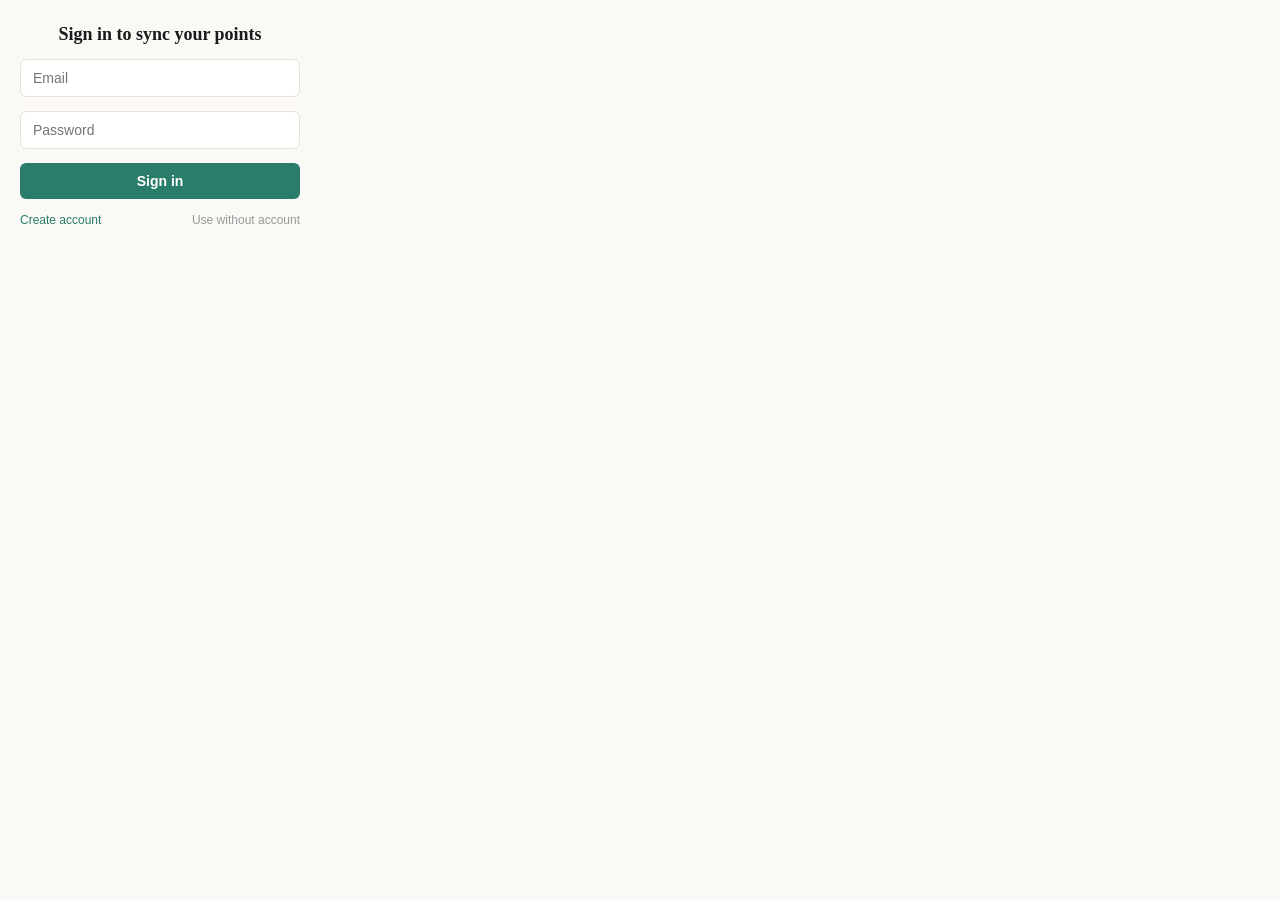
==== popup.html @ 85fdf025 "Update popup.html" ====
<!DOCTYPE html>
<html lang="en">
<head>
  <meta charset="UTF-8">
  <meta name="viewport" content="width=320">
  <title>Dopamine Delay</title>
  <style>
    * { margin: 0; padding: 0; box-sizing: border-box; }
    body {
      width: 320px;
      min-height: 200px;
      font-family: -apple-system, BlinkMacSystemFont, 'Segoe UI', sans-serif;
      background: #faf9f6;
      color: #1a1a1a;
    }
    #auth-screen {
      padding: 24px 20px;
      display: flex;
      flex-direction: column;
      gap: 14px;
    }
    #auth-screen h2 {
      font-family: Georgia, 'Times New Roman', serif;
      font-size: 18px;
      font-weight: 600;
      color: #1a1a1a;
      text-align: center;
    }
    #auth-screen input {
      width: 100%;
      padding: 10px 12px;
      border: 1px solid #E8E2D9;
      border-radius: 6px;
      font-size: 14px;
      outline: none;
    }
    #auth-screen input:focus { border-color: #2A7D6B; }
    .btn-signin {
      width: 100%;
      padding: 10px;
      background: #2A7D6B;
      color: white;
      border: none;
      border-radius: 6px;
      font-size: 14px;
      font-weight: 600;
      cursor: pointer;
    }
    .btn-signin:hover { background: #236858; }
    .auth-links {
      display: flex;
      justify-content: space-between;
      font-size: 12px;
    }
    .auth-links a { color: #2A7D6B; cursor: pointer; text-decoration: none; }
    .muted { color: #999 !important; }
    #auth-error {
      color: #c0392b;
      font-size: 12px;
      text-align: center;
      display: none;
    }
    #signed-in-bar {
      display: none;
      justify-content: space-between;
      align-items: center;
      padding: 8px 12px;
      background: #2A7D6B;
      color: white;
      font-size: 12px;
    }
    #signed-in-bar a { color: #C9921A; cursor: pointer; text-decoration: none; font-size: 11px; }
    .points-hero {
      background: #2A7D6B;
      color: white;
      padding: 16px;
      text-align: center;
    }
    .points-number {
      font-size: 36px;
      font-weight: bold;
      font-family: Georgia, serif;
      color: #C9921A;
    }
    .points-label { font-size: 11px; opacity: 0.9; margin-top: 2px; }
    .stats-row {
      display: flex;
      justify-content: center;
      gap: 16px;
      margin-top: 8px;
      font-size: 12px;
      opacity: 0.95;
    }
    .tab-bar {
      display: flex;
      border-bottom: 1px solid #E8E2D9;
      background: white;
    }
    .tab-btn {
      flex: 1;
      padding: 8px;
      border: none;
      background: white;
      cursor: pointer;
      font-size: 12px;
      color: #666;
    }
    .tab-btn.active {
      background: #F5F0E8;
      color: #2A7D6B;
      font-weight: 600;
      border-bottom: 2px solid #2A7D6B;
    }
    .tab-panel { padding: 12px; display: none; }
    .tab-panel.active { display: block; }
    .dashboard-link {
      display: block;
      text-align: center;
      margin-top: 10px;
      padding: 8px;
      background: #2A7D6B;
      color: white;
      border-radius: 6px;
      text-decoration: none;
      font-size: 12px;
    }
    .empty-state {
      font-size: 12px;
      color: #999;
      text-align: center;
      padding: 12px 8px;
    }
    select {
      width: 100%;
      padding: 6px;
      border: 1px solid #E8E2D9;
      border-radius: 4px;
      margin-bottom: 10px;
      font-size: 12px;
    }
    .settings-label { font-size: 12px; color: #666; margin-bottom: 4px; }
  </style>
</head>
<body>

  <!-- Auth screen -->
  <div id="auth-screen">
    <h2>Sign in to sync your points</h2>
    <input type="email" id="auth-email" placeholder="Email" autocomplete="email" />
    <input type="password" id="auth-password" placeholder="Password" autocomplete="current-password" />
    <p id="auth-error"></p>
    <button class="btn-signin" id="btn-signin">Sign in</button>
    <div class="auth-links">
      <a id="link-signup">Create account</a>
      <a id="link-skip" class="muted">Use without account</a>
    </div>
  </div>

  <!-- Main screen -->
  <div id="main-screen" style="display:none;">

    <!-- Signed in bar -->
    <div id="signed-in-bar">
      <span id="user-email"></span>
      <a id="link-signout">Sign out</a>
    </div>

    <!-- Points hero -->
    <div class="points-hero">
      <div class="points-number" id="points-display">0</div>
      <div class="points-label">Delay Points</div>
      <div class="stats-row">
        <span>🔥 <span id="streak-display">0</span> day streak</span>
        <span>⏸ <span id="pauses-display">0</span> pauses</span>
      </div>
    </div>

    <!-- Tab bar -->
    <div class="tab-bar">
      <button class="tab-btn active" id="tab-today" onclick="showTab('today')">Today</button>
      <button class="tab-btn" id="tab-saved" onclick="showTab('saved')">Saved</button>
      <button class="tab-btn" id="tab-settings" onclick="showTab('settings')">Settings</button>
    </div>

    <!-- Today panel -->
    <div class="tab-panel active" id="panel-today">
      <div class="empty-state">Your pauses will appear here as you shop. 🛒</div>
      <a class="dashboard-link" href="https://dopaminedelay.com/dashboard" target="_blank">
        View full dashboard →
      </a>
    </div>

    <!-- Saved panel -->
    <div class="tab-panel" id="panel-saved">
      <div id="saved-list" class="empty-state">
        Items you save for later appear here.
      </div>
    </div>

    <!-- Settings panel -->
    <div class="tab-panel" id="panel-settings">
      <div class="settings-label">Pause duration</div>
      <select id="pause-duration">
        <option value="10">10 seconds</option>
        <option value="30">30 seconds</option>
        <option value="60">60 seconds</option>
      </select>
      <a class="dashboard-link" href="https://dopaminedelay.com/dashboard" target="_blank"
         style="background:#F5F0E8;color:#2A7D6B;border:1px solid #2A7D6B;">
        Account settings →
      </a>
    </div>

  </div>

  <script src="supabase.js"></script>
  <script src="supabase-config.js"></script>
  <script src="supabase-client.js"></script>
  <script src="popup.js"></script>
</body>
</html>
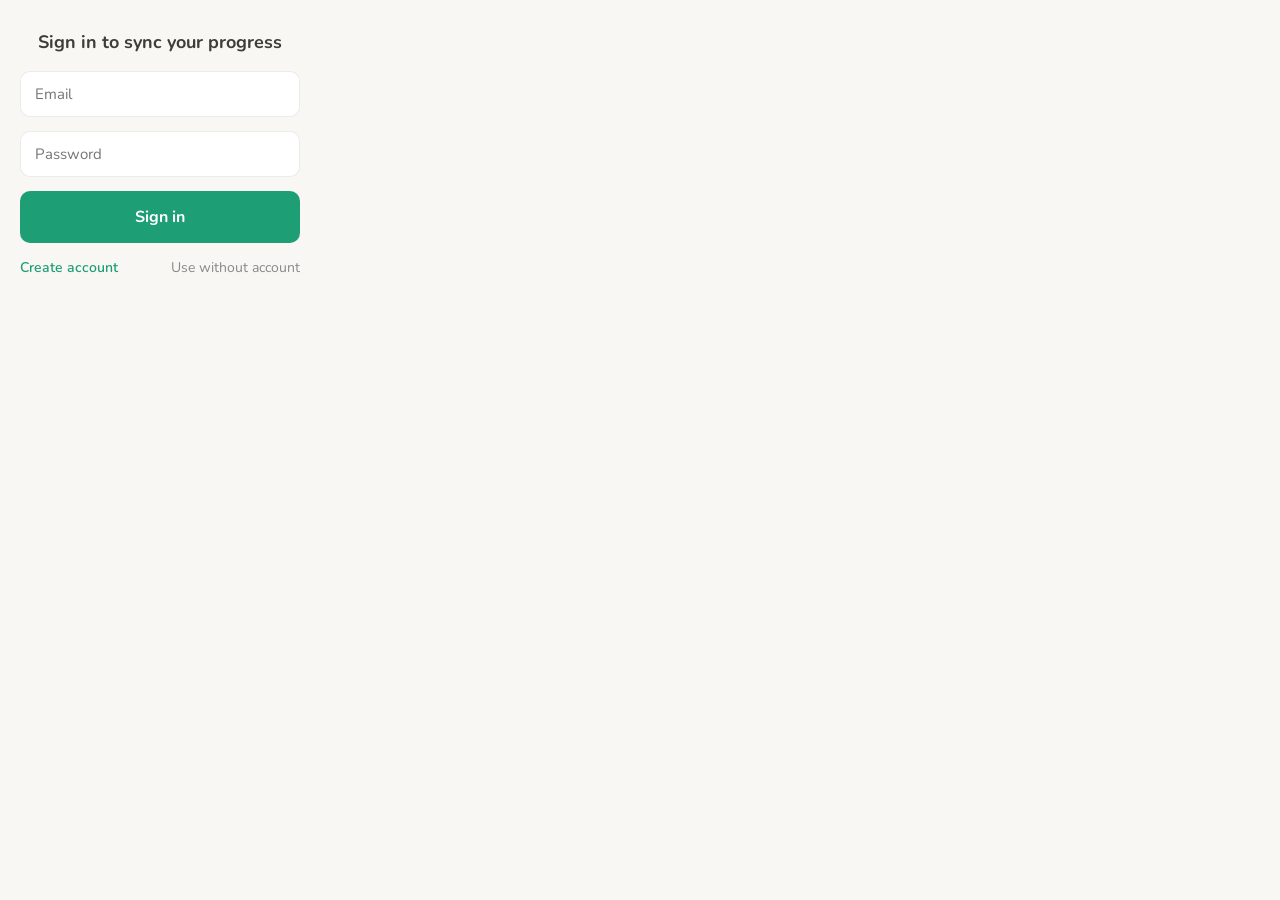
==== commit e3a8723b: "redesign: ADHD-optimised UI with Nunito font, calm teal palette, kind copy - Overlay: Nunito font, #" ====
--- a/popup.html
+++ b/popup.html
@@ -4,148 +4,314 @@
   <meta charset="UTF-8">
   <meta name="viewport" content="width=320">
   <title>Dopamine Delay</title>
+  <link href="https://fonts.googleapis.com/css2?family=Nunito:wght@400;600;700&display=swap" rel="stylesheet">
   <style>
     * { margin: 0; padding: 0; box-sizing: border-box; }
     body {
       width: 320px;
       min-height: 200px;
-      font-family: -apple-system, BlinkMacSystemFont, 'Segoe UI', sans-serif;
-      background: #faf9f6;
-      color: #1a1a1a;
-    }
+      font-family: 'Nunito', -apple-system, BlinkMacSystemFont, 'Segoe UI', sans-serif;
+      background: #F9F7F4;
+      color: #3d3d3a;
+      font-size: 15px;
+      line-height: 1.6;
+    }
+
+    /* ===== AUTH SCREEN ===== */
     #auth-screen {
-      padding: 24px 20px;
+      padding: 28px 20px;
       display: flex;
       flex-direction: column;
       gap: 14px;
     }
     #auth-screen h2 {
-      font-family: Georgia, 'Times New Roman', serif;
       font-size: 18px;
-      font-weight: 600;
-      color: #1a1a1a;
+      font-weight: 700;
+      color: #3d3d3a;
       text-align: center;
     }
     #auth-screen input {
       width: 100%;
-      padding: 10px 12px;
-      border: 1px solid #E8E2D9;
-      border-radius: 6px;
-      font-size: 14px;
+      padding: 12px 14px;
+      border: 1.5px solid rgba(0, 0, 0, 0.08);
+      border-radius: 10px;
+      font-size: 15px;
+      font-family: 'Nunito', sans-serif;
       outline: none;
-    }
-    #auth-screen input:focus { border-color: #2A7D6B; }
+      background: #fff;
+      color: #3d3d3a;
+    }
+    #auth-screen input:focus {
+      border-color: #1D9E75;
+    }
     .btn-signin {
       width: 100%;
-      padding: 10px;
-      background: #2A7D6B;
+      height: 52px;
+      background: #1D9E75;
       color: white;
       border: none;
-      border-radius: 6px;
-      font-size: 14px;
-      font-weight: 600;
-      cursor: pointer;
-    }
-    .btn-signin:hover { background: #236858; }
+      border-radius: 10px;
+      font-size: 16px;
+      font-weight: 700;
+      font-family: 'Nunito', sans-serif;
+      cursor: pointer;
+      transition: background 0.2s;
+    }
+    .btn-signin:hover { background: #178e68; }
     .auth-links {
       display: flex;
       justify-content: space-between;
-      font-size: 12px;
-    }
-    .auth-links a { color: #2A7D6B; cursor: pointer; text-decoration: none; }
-    .muted { color: #999 !important; }
+      font-size: 14px;
+    }
+    .auth-links a {
+      color: #1D9E75;
+      cursor: pointer;
+      text-decoration: none;
+      font-weight: 600;
+    }
+    .auth-links .muted {
+      color: #888 !important;
+      font-weight: 400;
+    }
     #auth-error {
-      color: #c0392b;
-      font-size: 12px;
+      color: #E8954A;
+      font-size: 14px;
       text-align: center;
       display: none;
     }
+
+    /* ===== HEADER ===== */
+    .dd-header {
+      display: flex;
+      align-items: center;
+      justify-content: space-between;
+      padding: 16px 20px 12px;
+    }
+    .dd-wordmark {
+      font-size: 16px;
+      font-weight: 700;
+      color: #3d3d3a;
+      letter-spacing: -0.3px;
+    }
+    .dd-status {
+      display: flex;
+      align-items: center;
+      gap: 6px;
+      font-size: 13px;
+      color: #888;
+    }
+    .dd-status-dot {
+      width: 8px;
+      height: 8px;
+      border-radius: 50%;
+      background: #1D9E75;
+    }
+    .dd-status-dot.paused {
+      background: #ccc;
+    }
+
+    /* ===== SIGNED IN BAR ===== */
     #signed-in-bar {
       display: none;
       justify-content: space-between;
       align-items: center;
-      padding: 8px 12px;
-      background: #2A7D6B;
-      color: white;
-      font-size: 12px;
-    }
-    #signed-in-bar a { color: #C9921A; cursor: pointer; text-decoration: none; font-size: 11px; }
-    .points-hero {
-      background: #2A7D6B;
-      color: white;
-      padding: 16px;
-      text-align: center;
-    }
-    .points-number {
-      font-size: 36px;
-      font-weight: bold;
-      font-family: Georgia, serif;
-      color: #C9921A;
-    }
-    .points-label { font-size: 11px; opacity: 0.9; margin-top: 2px; }
-    .stats-row {
-      display: flex;
-      justify-content: center;
-      gap: 16px;
-      margin-top: 8px;
-      font-size: 12px;
-      opacity: 0.95;
-    }
+      padding: 8px 20px;
+      font-size: 13px;
+      color: #888;
+      border-bottom: 1px solid rgba(0, 0, 0, 0.04);
+    }
+    #signed-in-bar a {
+      color: #1D9E75;
+      cursor: pointer;
+      text-decoration: none;
+      font-size: 13px;
+      font-weight: 600;
+    }
+
+    /* ===== TODAY STATS ===== */
+    .dd-today-stats {
+      padding: 0 20px 16px;
+      font-size: 14px;
+      color: #888;
+    }
+
+    /* ===== CONTENT AREA ===== */
+    .dd-content {
+      padding: 0 20px 20px;
+    }
+
+    /* ===== TAB BAR ===== */
     .tab-bar {
       display: flex;
-      border-bottom: 1px solid #E8E2D9;
-      background: white;
+      border-bottom: 1px solid rgba(0, 0, 0, 0.06);
+      padding: 0 20px;
     }
     .tab-btn {
       flex: 1;
-      padding: 8px;
+      padding: 10px 0;
       border: none;
-      background: white;
-      cursor: pointer;
-      font-size: 12px;
-      color: #666;
+      background: transparent;
+      cursor: pointer;
+      font-size: 14px;
+      font-family: 'Nunito', sans-serif;
+      font-weight: 600;
+      color: #888;
+      border-bottom: 2px solid transparent;
+      transition: all 0.2s;
     }
     .tab-btn.active {
-      background: #F5F0E8;
-      color: #2A7D6B;
-      font-weight: 600;
-      border-bottom: 2px solid #2A7D6B;
-    }
-    .tab-panel { padding: 12px; display: none; }
+      color: #1D9E75;
+      border-bottom-color: #1D9E75;
+    }
+
+    /* ===== TAB PANELS ===== */
+    .tab-panel {
+      padding: 16px 20px 20px;
+      display: none;
+    }
     .tab-panel.active { display: block; }
-    .dashboard-link {
+
+    /* ===== LINKS ===== */
+    .dd-link {
       display: block;
       text-align: center;
-      margin-top: 10px;
+      margin-top: 12px;
       padding: 8px;
-      background: #2A7D6B;
-      color: white;
-      border-radius: 6px;
+      color: #1D9E75;
       text-decoration: none;
-      font-size: 12px;
-    }
+      font-size: 14px;
+      font-weight: 600;
+    }
+
+    /* ===== EMPTY STATE ===== */
     .empty-state {
-      font-size: 12px;
-      color: #999;
+      font-size: 14px;
+      color: #888;
       text-align: center;
-      padding: 12px 8px;
+      padding: 16px 8px;
+    }
+
+    /* ===== SECTION LABEL ===== */
+    .dd-section-label {
+      padding: 4px 0;
+      font-size: 13px;
+      font-weight: 700;
+      text-transform: uppercase;
+      letter-spacing: 0.5px;
+    }
+
+    /* ===== SETTINGS ===== */
+    .settings-label {
+      font-size: 14px;
+      color: #888;
+      margin-bottom: 6px;
     }
     select {
       width: 100%;
-      padding: 6px;
-      border: 1px solid #E8E2D9;
-      border-radius: 4px;
-      margin-bottom: 10px;
-      font-size: 12px;
-    }
-    .settings-label { font-size: 12px; color: #666; margin-bottom: 4px; }
+      padding: 10px 12px;
+      border: 1.5px solid rgba(0, 0, 0, 0.08);
+      border-radius: 10px;
+      margin-bottom: 12px;
+      font-size: 15px;
+      font-family: 'Nunito', sans-serif;
+      background: #fff;
+      color: #3d3d3a;
+    }
+
+    /* ===== TOGGLE SWITCH ===== */
+    .dd-toggle-row {
+      display: flex;
+      align-items: center;
+      justify-content: space-between;
+      padding: 12px 0;
+    }
+    .dd-toggle-label {
+      font-size: 15px;
+      font-weight: 600;
+      color: #3d3d3a;
+    }
+    .dd-toggle {
+      position: relative;
+      width: 44px;
+      height: 24px;
+    }
+    .dd-toggle input {
+      opacity: 0;
+      width: 0;
+      height: 0;
+    }
+    .dd-toggle-slider {
+      position: absolute;
+      cursor: pointer;
+      top: 0; left: 0; right: 0; bottom: 0;
+      background: #ccc;
+      border-radius: 24px;
+      transition: 0.2s;
+    }
+    .dd-toggle-slider:before {
+      content: "";
+      position: absolute;
+      height: 18px;
+      width: 18px;
+      left: 3px;
+      bottom: 3px;
+      background: white;
+      border-radius: 50%;
+      transition: 0.2s;
+    }
+    .dd-toggle input:checked + .dd-toggle-slider {
+      background: #1D9E75;
+    }
+    .dd-toggle input:checked + .dd-toggle-slider:before {
+      transform: translateX(20px);
+    }
+
+    /* ===== SAVED ITEMS ===== */
+    .dd-saved-item {
+      padding: 10px 0;
+      border-bottom: 1px solid rgba(0, 0, 0, 0.04);
+      font-size: 14px;
+    }
+    .dd-saved-item-name {
+      font-weight: 600;
+      color: #3d3d3a;
+    }
+    .dd-saved-item-meta {
+      color: #888;
+      font-size: 13px;
+    }
+    .dd-saved-item-actions {
+      display: flex;
+      gap: 10px;
+      margin-top: 4px;
+    }
+    .dd-saved-item-actions a {
+      font-size: 13px;
+      text-decoration: none;
+      cursor: pointer;
+    }
+    .dd-item-link { color: #1D9E75; }
+    .dd-item-remove { color: #E8954A; }
+
+    /* ===== DARK MODE ===== */
+    @media (prefers-color-scheme: dark) {
+      body { background: #1e1e1c; color: #e8e6e1; }
+      #auth-screen input { background: #2a2a28; border-color: rgba(255,255,255,0.1); color: #e8e6e1; }
+      .dd-wordmark { color: #e8e6e1; }
+      .dd-toggle-label { color: #e8e6e1; }
+      .dd-saved-item-name { color: #e8e6e1; }
+      select { background: #2a2a28; border-color: rgba(255,255,255,0.1); color: #e8e6e1; }
+      .tab-bar { border-color: rgba(255,255,255,0.06); }
+      #signed-in-bar { border-color: rgba(255,255,255,0.06); }
+      .dd-saved-item { border-color: rgba(255,255,255,0.06); }
+    }
   </style>
 </head>
 <body>
 
   <!-- Auth screen -->
   <div id="auth-screen">
-    <h2>Sign in to sync your points</h2>
+    <h2>Sign in to sync your progress</h2>
     <input type="email" id="auth-email" placeholder="Email" autocomplete="email" />
     <input type="password" id="auth-password" placeholder="Password" autocomplete="current-password" />
     <p id="auth-error"></p>
@@ -159,55 +325,70 @@
   <!-- Main screen -->
   <div id="main-screen" style="display:none;">
 
+    <!-- Header -->
+    <div class="dd-header">
+      <span class="dd-wordmark">Dopamine Delay</span>
+      <div class="dd-status">
+        <span class="dd-status-dot" id="status-dot"></span>
+        <span id="status-label">Active</span>
+      </div>
+    </div>
+
     <!-- Signed in bar -->
     <div id="signed-in-bar">
       <span id="user-email"></span>
       <a id="link-signout">Sign out</a>
     </div>
 
-    <!-- Points hero -->
-    <div class="points-hero">
-      <div class="points-number" id="points-display">0</div>
-      <div class="points-label">Delay Points</div>
-      <div class="stats-row">
-        <span>🔥 <span id="streak-display">0</span> day streak</span>
-        <span>⏸ <span id="pauses-display">0</span> pauses</span>
-      </div>
+    <!-- Today stats -->
+    <div class="dd-today-stats">
+      <span id="pauses-display">0</span> pauses today · <span id="points-display">0</span> points · <span id="streak-display">0</span> day streak
     </div>
 
     <!-- Tab bar -->
     <div class="tab-bar">
-      <button class="tab-btn active" id="tab-today" onclick="showTab('today')">Today</button>
-      <button class="tab-btn" id="tab-saved" onclick="showTab('saved')">Saved</button>
-      <button class="tab-btn" id="tab-settings" onclick="showTab('settings')">Settings</button>
+      <button class="tab-btn active" id="tab-today">Today</button>
+      <button class="tab-btn" id="tab-saved">Saved</button>
+      <button class="tab-btn" id="tab-settings">Settings</button>
     </div>
 
     <!-- Today panel -->
     <div class="tab-panel active" id="panel-today">
-      <div class="empty-state">Your pauses will appear here as you shop. 🛒</div>
-      <a class="dashboard-link" href="https://dopaminedelay.com/dashboard" target="_blank">
-        View full dashboard →
+      <div class="empty-state">Your pauses will appear here as you shop.</div>
+      <a class="dd-link" href="https://dopaminedelay.com/dashboard" target="_blank">
+        View your history &rarr;
       </a>
     </div>
 
     <!-- Saved panel -->
     <div class="tab-panel" id="panel-saved">
-      <div id="saved-list" class="empty-state">
-        Items you save for later appear here.
+      <div class="dd-section-label" style="color: #1D9E75;">Impulse saves</div>
+      <div id="saved-list">
+        <div class="empty-state">Nothing saved yet.</div>
+      </div>
+      <div class="dd-section-label" style="color: #E8954A; margin-top: 12px;">Planned purchases</div>
+      <div id="planned-list">
+        <div class="empty-state">Nothing planned yet.</div>
       </div>
     </div>
 
     <!-- Settings panel -->
     <div class="tab-panel" id="panel-settings">
+      <div class="dd-toggle-row">
+        <span class="dd-toggle-label">Pause protection</span>
+        <label class="dd-toggle">
+          <input type="checkbox" id="dd-enabled-toggle" checked>
+          <span class="dd-toggle-slider"></span>
+        </label>
+      </div>
       <div class="settings-label">Pause duration</div>
       <select id="pause-duration">
         <option value="10">10 seconds</option>
         <option value="30">30 seconds</option>
         <option value="60">60 seconds</option>
       </select>
-      <a class="dashboard-link" href="https://dopaminedelay.com/dashboard" target="_blank"
-         style="background:#F5F0E8;color:#2A7D6B;border:1px solid #2A7D6B;">
-        Account settings →
+      <a class="dd-link" href="https://dopaminedelay.com/dashboard" target="_blank">
+        Account settings &rarr;
       </a>
     </div>
 
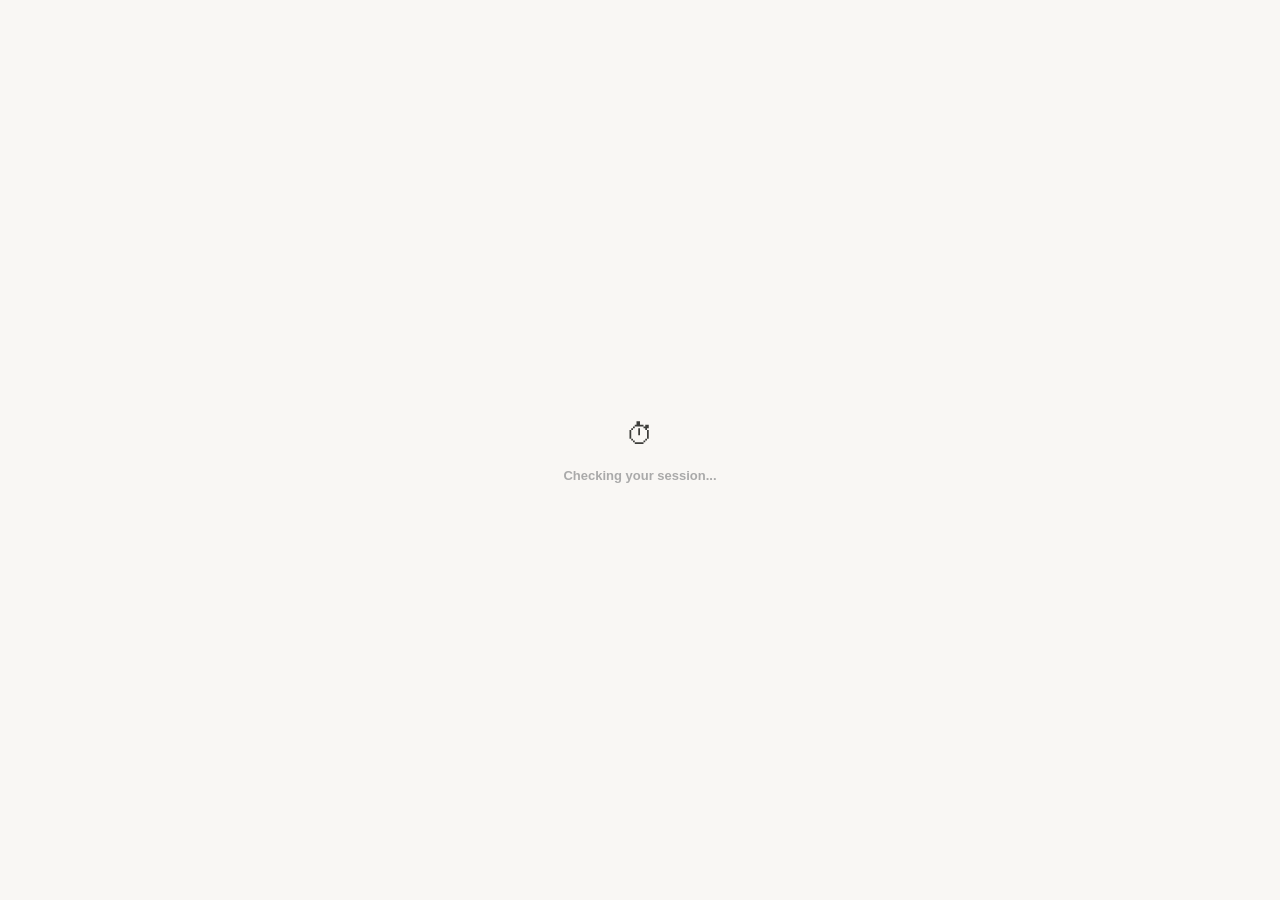
==== commit 4abd12be: "feat: fix points logic, add journal redirect, buy friction screen, progressive profile in settings C" ====
--- a/popup.html
+++ b/popup.html
@@ -4,64 +4,96 @@
   <meta charset="UTF-8">
   <meta name="viewport" content="width=320">
   <title>Dopamine Delay</title>
-  <link href="https://fonts.googleapis.com/css2?family=Nunito:wght@400;600;700&display=swap" rel="stylesheet">
   <style>
+    @font-face { font-family: 'Nunito'; font-weight: 400; font-style: normal; font-display: swap; src: url('fonts/nunito-400.ttf') format('truetype'); }
+    @font-face { font-family: 'Nunito'; font-weight: 600; font-style: normal; font-display: swap; src: url('fonts/nunito-600.ttf') format('truetype'); }
+    @font-face { font-family: 'Nunito'; font-weight: 700; font-style: normal; font-display: swap; src: url('fonts/nunito-700.ttf') format('truetype'); }
+    @font-face { font-family: 'Nunito'; font-weight: 800; font-style: normal; font-display: swap; src: url('fonts/nunito-800.ttf') format('truetype'); }
     * { margin: 0; padding: 0; box-sizing: border-box; }
     body {
-      width: 320px;
+      width: 340px;
       min-height: 200px;
       font-family: 'Nunito', -apple-system, BlinkMacSystemFont, 'Segoe UI', sans-serif;
       background: #F9F7F4;
       color: #3d3d3a;
       font-size: 15px;
-      line-height: 1.6;
+      line-height: 1.5;
     }
 
     /* ===== AUTH SCREEN ===== */
     #auth-screen {
-      padding: 28px 20px;
+      padding: 32px 24px 28px;
       display: flex;
       flex-direction: column;
-      gap: 14px;
+      gap: 12px;
+    }
+    .auth-logo {
+      text-align: center;
+      margin-bottom: 4px;
+    }
+    .auth-logo-icon {
+      font-size: 36px;
+      display: block;
+      margin-bottom: 4px;
+    }
+    .auth-logo-text {
+      font-size: 20px;
+      font-weight: 800;
+      color: #1D9E75;
+      letter-spacing: -0.5px;
     }
     #auth-screen h2 {
-      font-size: 18px;
-      font-weight: 700;
-      color: #3d3d3a;
-      text-align: center;
+      font-size: 15px;
+      font-weight: 600;
+      color: #888;
+      text-align: center;
+      margin-bottom: 2px;
     }
     #auth-screen input {
       width: 100%;
-      padding: 12px 14px;
-      border: 1.5px solid rgba(0, 0, 0, 0.08);
-      border-radius: 10px;
+      padding: 13px 16px;
+      border: 1.5px solid rgba(29, 158, 117, 0.15);
+      border-radius: 12px;
       font-size: 15px;
       font-family: 'Nunito', sans-serif;
       outline: none;
       background: #fff;
       color: #3d3d3a;
+      transition: border-color 0.2s, box-shadow 0.2s;
     }
     #auth-screen input:focus {
       border-color: #1D9E75;
+      box-shadow: 0 0 0 3px rgba(29, 158, 117, 0.08);
     }
     .btn-signin {
       width: 100%;
-      height: 52px;
-      background: #1D9E75;
+      height: 50px;
+      background: linear-gradient(135deg, #1D9E75 0%, #178e68 100%);
       color: white;
       border: none;
-      border-radius: 10px;
+      border-radius: 12px;
       font-size: 16px;
       font-weight: 700;
       font-family: 'Nunito', sans-serif;
       cursor: pointer;
-      transition: background 0.2s;
-    }
-    .btn-signin:hover { background: #178e68; }
+      transition: transform 0.15s, box-shadow 0.2s;
+      box-shadow: 0 2px 8px rgba(29, 158, 117, 0.25);
+    }
+    .btn-signin:hover {
+      transform: translateY(-1px);
+      box-shadow: 0 4px 12px rgba(29, 158, 117, 0.3);
+    }
+    .btn-signin:active { transform: translateY(0); }
+    .btn-signin:disabled {
+      opacity: 0.6;
+      transform: none;
+      box-shadow: none;
+    }
     .auth-links {
       display: flex;
       justify-content: space-between;
-      font-size: 14px;
+      font-size: 13px;
+      margin-top: 2px;
     }
     .auth-links a {
       color: #1D9E75;
@@ -70,14 +102,17 @@
       font-weight: 600;
     }
     .auth-links .muted {
-      color: #888 !important;
+      color: #aaa !important;
       font-weight: 400;
     }
     #auth-error {
       color: #E8954A;
-      font-size: 14px;
+      font-size: 13px;
       text-align: center;
       display: none;
+      background: rgba(232, 149, 74, 0.08);
+      border-radius: 8px;
+      padding: 8px 12px;
     }
 
     /* ===== HEADER ===== */
@@ -85,19 +120,22 @@
       display: flex;
       align-items: center;
       justify-content: space-between;
-      padding: 16px 20px 12px;
+      padding: 14px 20px 10px;
+      background: linear-gradient(135deg, rgba(29, 158, 117, 0.06) 0%, rgba(29, 158, 117, 0.02) 100%);
+      border-bottom: 1px solid rgba(29, 158, 117, 0.08);
     }
     .dd-wordmark {
-      font-size: 16px;
-      font-weight: 700;
-      color: #3d3d3a;
-      letter-spacing: -0.3px;
+      font-size: 17px;
+      font-weight: 800;
+      color: #1D9E75;
+      letter-spacing: -0.4px;
     }
     .dd-status {
       display: flex;
       align-items: center;
       gap: 6px;
-      font-size: 13px;
+      font-size: 12px;
+      font-weight: 600;
       color: #888;
     }
     .dd-status-dot {
@@ -105,9 +143,12 @@
       height: 8px;
       border-radius: 50%;
       background: #1D9E75;
+      box-shadow: 0 0 0 3px rgba(29, 158, 117, 0.15);
+      transition: all 0.3s;
     }
     .dd-status-dot.paused {
       background: #ccc;
+      box-shadow: 0 0 0 3px rgba(0, 0, 0, 0.04);
     }
 
     /* ===== SIGNED IN BAR ===== */
@@ -115,36 +156,81 @@
       display: none;
       justify-content: space-between;
       align-items: center;
-      padding: 8px 20px;
-      font-size: 13px;
-      color: #888;
-      border-bottom: 1px solid rgba(0, 0, 0, 0.04);
+      padding: 7px 20px;
+      font-size: 12px;
+      color: #999;
+      background: rgba(29, 158, 117, 0.03);
     }
     #signed-in-bar a {
-      color: #1D9E75;
+      color: #E8954A;
       cursor: pointer;
       text-decoration: none;
-      font-size: 13px;
-      font-weight: 600;
-    }
-
-    /* ===== TODAY STATS ===== */
-    .dd-today-stats {
-      padding: 0 20px 16px;
-      font-size: 14px;
-      color: #888;
-    }
-
-    /* ===== CONTENT AREA ===== */
-    .dd-content {
-      padding: 0 20px 20px;
+      font-size: 12px;
+      font-weight: 700;
+    }
+
+    /* ===== STATS CARDS ===== */
+    .dd-stats {
+      display: grid;
+      grid-template-columns: 1fr 1fr 1fr;
+      gap: 8px;
+      padding: 14px 16px 10px;
+    }
+    .dd-stat-card {
+      text-align: center;
+      padding: 12px 6px 10px;
+      border-radius: 12px;
+      background: #fff;
+      border: 1px solid rgba(0, 0, 0, 0.04);
+      box-shadow: 0 1px 3px rgba(0, 0, 0, 0.03);
+    }
+    .dd-stat-card:nth-child(1) { border-top: 3px solid #1D9E75; }
+    .dd-stat-card:nth-child(2) { border-top: 3px solid #E8954A; }
+    .dd-stat-card:nth-child(3) { border-top: 3px solid #6C8EBF; }
+    .dd-stat-num {
+      display: block;
+      font-size: 26px;
+      font-weight: 800;
+      line-height: 1.1;
+    }
+    .dd-stat-card:nth-child(1) .dd-stat-num { color: #1D9E75; }
+    .dd-stat-card:nth-child(2) .dd-stat-num { color: #E8954A; }
+    .dd-stat-card:nth-child(3) .dd-stat-num { color: #6C8EBF; }
+    .dd-stat-label {
+      display: block;
+      font-size: 10px;
+      font-weight: 700;
+      text-transform: uppercase;
+      letter-spacing: 0.5px;
+      color: #aaa;
+      margin-top: 2px;
+    }
+
+    /* ===== DASHBOARD LINK ===== */
+    .dd-dashboard-link {
+      display: block;
+      text-align: center;
+      margin: 0 16px 10px;
+      padding: 9px 16px;
+      color: #1D9E75;
+      text-decoration: none;
+      font-size: 13px;
+      font-weight: 700;
+      border-radius: 10px;
+      background: rgba(29, 158, 117, 0.06);
+      border: 1px solid rgba(29, 158, 117, 0.1);
+      transition: all 0.2s;
+    }
+    .dd-dashboard-link:hover {
+      background: rgba(29, 158, 117, 0.1);
     }
 
     /* ===== TAB BAR ===== */
     .tab-bar {
       display: flex;
-      border-bottom: 1px solid rgba(0, 0, 0, 0.06);
-      padding: 0 20px;
+      padding: 0 16px;
+      gap: 4px;
+      border-bottom: 1px solid rgba(0, 0, 0, 0.05);
     }
     .tab-btn {
       flex: 1;
@@ -152,13 +238,14 @@
       border: none;
       background: transparent;
       cursor: pointer;
-      font-size: 14px;
+      font-size: 13px;
       font-family: 'Nunito', sans-serif;
-      font-weight: 600;
-      color: #888;
-      border-bottom: 2px solid transparent;
+      font-weight: 700;
+      color: #bbb;
+      border-bottom: 2.5px solid transparent;
       transition: all 0.2s;
     }
+    .tab-btn:hover { color: #888; }
     .tab-btn.active {
       color: #1D9E75;
       border-bottom-color: #1D9E75;
@@ -166,7 +253,7 @@
 
     /* ===== TAB PANELS ===== */
     .tab-panel {
-      padding: 16px 20px 20px;
+      padding: 14px 16px 18px;
       display: none;
     }
     .tab-panel.active { display: block; }
@@ -175,47 +262,54 @@
     .dd-link {
       display: block;
       text-align: center;
-      margin-top: 12px;
+      margin-top: 10px;
       padding: 8px;
       color: #1D9E75;
       text-decoration: none;
-      font-size: 14px;
-      font-weight: 600;
+      font-size: 13px;
+      font-weight: 700;
     }
 
     /* ===== EMPTY STATE ===== */
     .empty-state {
-      font-size: 14px;
-      color: #888;
-      text-align: center;
-      padding: 16px 8px;
+      font-size: 13px;
+      color: #bbb;
+      text-align: center;
+      padding: 20px 12px;
+      line-height: 1.6;
     }
 
     /* ===== SECTION LABEL ===== */
     .dd-section-label {
-      padding: 4px 0;
-      font-size: 13px;
-      font-weight: 700;
+      padding: 6px 0 4px;
+      font-size: 11px;
+      font-weight: 800;
       text-transform: uppercase;
-      letter-spacing: 0.5px;
+      letter-spacing: 0.8px;
     }
 
     /* ===== SETTINGS ===== */
     .settings-label {
-      font-size: 14px;
-      color: #888;
+      font-size: 13px;
+      color: #999;
       margin-bottom: 6px;
+      font-weight: 600;
     }
     select {
       width: 100%;
-      padding: 10px 12px;
-      border: 1.5px solid rgba(0, 0, 0, 0.08);
+      padding: 10px 14px;
+      border: 1.5px solid rgba(29, 158, 117, 0.15);
       border-radius: 10px;
       margin-bottom: 12px;
-      font-size: 15px;
+      font-size: 14px;
       font-family: 'Nunito', sans-serif;
       background: #fff;
       color: #3d3d3a;
+      cursor: pointer;
+    }
+    select:focus {
+      border-color: #1D9E75;
+      outline: none;
     }
 
     /* ===== TOGGLE SWITCH ===== */
@@ -223,11 +317,16 @@
       display: flex;
       align-items: center;
       justify-content: space-between;
-      padding: 12px 0;
+      padding: 10px 14px;
+      background: #fff;
+      border-radius: 12px;
+      border: 1px solid rgba(0, 0, 0, 0.04);
+      box-shadow: 0 1px 3px rgba(0, 0, 0, 0.03);
+      margin-bottom: 12px;
     }
     .dd-toggle-label {
-      font-size: 15px;
-      font-weight: 600;
+      font-size: 14px;
+      font-weight: 700;
       color: #3d3d3a;
     }
     .dd-toggle {
@@ -244,9 +343,9 @@
       position: absolute;
       cursor: pointer;
       top: 0; left: 0; right: 0; bottom: 0;
-      background: #ccc;
+      background: #ddd;
       border-radius: 24px;
-      transition: 0.2s;
+      transition: 0.25s;
     }
     .dd-toggle-slider:before {
       content: "";
@@ -257,7 +356,8 @@
       bottom: 3px;
       background: white;
       border-radius: 50%;
-      transition: 0.2s;
+      transition: 0.25s;
+      box-shadow: 0 1px 3px rgba(0,0,0,0.15);
     }
     .dd-toggle input:checked + .dd-toggle-slider {
       background: #1D9E75;
@@ -268,49 +368,106 @@
 
     /* ===== SAVED ITEMS ===== */
     .dd-saved-item {
-      padding: 10px 0;
-      border-bottom: 1px solid rgba(0, 0, 0, 0.04);
-      font-size: 14px;
+      padding: 10px 12px;
+      margin-bottom: 6px;
+      font-size: 13px;
+      background: #fff;
+      border-radius: 10px;
+      border: 1px solid rgba(0, 0, 0, 0.04);
+      box-shadow: 0 1px 2px rgba(0, 0, 0, 0.02);
     }
     .dd-saved-item-name {
-      font-weight: 600;
+      font-weight: 700;
       color: #3d3d3a;
+      font-size: 13px;
     }
     .dd-saved-item-meta {
-      color: #888;
-      font-size: 13px;
+      color: #aaa;
+      font-size: 12px;
     }
     .dd-saved-item-actions {
       display: flex;
-      gap: 10px;
-      margin-top: 4px;
+      gap: 12px;
+      margin-top: 5px;
     }
     .dd-saved-item-actions a {
-      font-size: 13px;
+      font-size: 12px;
       text-decoration: none;
       cursor: pointer;
+      font-weight: 700;
     }
     .dd-item-link { color: #1D9E75; }
     .dd-item-remove { color: #E8954A; }
 
+    /* ===== LOADING OVERLAY ===== */
+    #dd-loading-overlay {
+      position: fixed;
+      top: 0; left: 0; right: 0; bottom: 0;
+      background: #F9F7F4;
+      display: flex;
+      flex-direction: column;
+      align-items: center;
+      justify-content: center;
+      z-index: 9999;
+      gap: 10px;
+    }
+    #dd-loading-overlay.hidden { display: none; }
+    .loading-icon {
+      font-size: 28px;
+      animation: dd-pulse 1.5s ease-in-out infinite;
+    }
+    .loading-text {
+      font-size: 13px;
+      color: #aaa;
+      font-weight: 600;
+    }
+    @keyframes dd-pulse {
+      0%, 100% { transform: scale(1); opacity: 0.7; }
+      50% { transform: scale(1.1); opacity: 1; }
+    }
+
+    /* ===== EMPTY STATE MESSAGE ===== */
+    .dd-new-account-msg {
+      font-size: 13px;
+      color: #999;
+      text-align: center;
+      padding: 10px 12px 0;
+      line-height: 1.5;
+    }
+
     /* ===== DARK MODE ===== */
     @media (prefers-color-scheme: dark) {
-      body { background: #1e1e1c; color: #e8e6e1; }
-      #auth-screen input { background: #2a2a28; border-color: rgba(255,255,255,0.1); color: #e8e6e1; }
-      .dd-wordmark { color: #e8e6e1; }
+      body { background: #1a1a18; color: #e8e6e1; }
+      #auth-screen input { background: #2a2a28; border-color: rgba(29, 158, 117, 0.2); color: #e8e6e1; }
+      #auth-screen input:focus { box-shadow: 0 0 0 3px rgba(29, 158, 117, 0.12); }
+      .dd-header { background: rgba(29, 158, 117, 0.06); border-color: rgba(29, 158, 117, 0.1); }
+      #signed-in-bar { background: rgba(29, 158, 117, 0.04); }
+      .dd-stat-card { background: #242422; border-color: rgba(255,255,255,0.05); box-shadow: none; }
+      .dd-dashboard-link { background: rgba(29, 158, 117, 0.08); border-color: rgba(29, 158, 117, 0.15); }
+      .dd-toggle-row { background: #242422; border-color: rgba(255,255,255,0.05); box-shadow: none; }
       .dd-toggle-label { color: #e8e6e1; }
+      .dd-saved-item { background: #242422; border-color: rgba(255,255,255,0.05); box-shadow: none; }
       .dd-saved-item-name { color: #e8e6e1; }
-      select { background: #2a2a28; border-color: rgba(255,255,255,0.1); color: #e8e6e1; }
-      .tab-bar { border-color: rgba(255,255,255,0.06); }
-      #signed-in-bar { border-color: rgba(255,255,255,0.06); }
-      .dd-saved-item { border-color: rgba(255,255,255,0.06); }
+      select { background: #2a2a28; border-color: rgba(29, 158, 117, 0.2); color: #e8e6e1; }
+      .tab-bar { border-color: rgba(255,255,255,0.05); }
+      #dd-loading-overlay { background: #1a1a18; }
     }
   </style>
 </head>
 <body>
 
+  <!-- Loading overlay -->
+  <div id="dd-loading-overlay">
+    <span class="loading-icon">&#9201;</span>
+    <span class="loading-text">Checking your session...</span>
+  </div>
+
   <!-- Auth screen -->
   <div id="auth-screen">
+    <div class="auth-logo">
+      <span class="auth-logo-icon">&#9201;</span>
+      <span class="auth-logo-text">Dopamine Delay</span>
+    </div>
     <h2>Sign in to sync your progress</h2>
     <input type="email" id="auth-email" placeholder="Email" autocomplete="email" />
     <input type="password" id="auth-password" placeholder="Password" autocomplete="current-password" />
@@ -340,10 +497,26 @@
       <a id="link-signout">Sign out</a>
     </div>
 
-    <!-- Today stats -->
-    <div class="dd-today-stats">
-      <span id="pauses-display">0</span> pauses today · <span id="points-display">0</span> points · <span id="streak-display">0</span> day streak
-    </div>
+    <!-- Stats cards -->
+    <div class="dd-stats">
+      <div class="dd-stat-card">
+        <span class="dd-stat-num" id="pauses-display">0</span>
+        <span class="dd-stat-label">Pauses today</span>
+      </div>
+      <div class="dd-stat-card">
+        <span class="dd-stat-num" id="points-display">0</span>
+        <span class="dd-stat-label">Points</span>
+      </div>
+      <div class="dd-stat-card">
+        <span class="dd-stat-num" id="streak-display">0</span>
+        <span class="dd-stat-label">Day streak</span>
+      </div>
+    </div>
+
+    <!-- Dashboard link -->
+    <a class="dd-dashboard-link" id="link-dashboard" href="https://dopaminedelay.com/dashboard" target="_blank">
+      Go to my dashboard &rarr;
+    </a>
 
     <!-- Tab bar -->
     <div class="tab-bar">
@@ -387,6 +560,53 @@
         <option value="30">30 seconds</option>
         <option value="60">60 seconds</option>
       </select>
+      <div class="settings-section-label" style="font-size:11px;font-weight:700;color:#2D7A5F;text-transform:uppercase;letter-spacing:0.06em;margin:16px 0 8px;">Tell us more</div>
+      <p style="font-size:12px;color:#888;margin:0 0 10px;">Helps us personalise your experience and show how your behaviour compares.</p>
+
+      <div class="settings-label">Annual salary (optional)</div>
+      <select id="dd-salary-bracket">
+        <option value="">Prefer not to say</option>
+        <option value="15000">Under £20,000</option>
+        <option value="25000">£20,000 – £30,000</option>
+        <option value="35000">£30,000 – £40,000</option>
+        <option value="47500">£40,000 – £55,000</option>
+        <option value="67500">£55,000 – £80,000</option>
+        <option value="90000">£80,000 – £100,000</option>
+        <option value="120000">Over £100,000</option>
+      </select>
+
+      <div class="settings-label" style="margin-top:10px;">Gender</div>
+      <select id="dd-gender">
+        <option value="">Prefer not to say</option>
+        <option value="female">Female</option>
+        <option value="male">Male</option>
+        <option value="nonbinary">Non-binary</option>
+        <option value="other">Other / self-describe</option>
+      </select>
+
+      <div class="settings-label" style="margin-top:10px;">Age range</div>
+      <select id="dd-age-range">
+        <option value="">Prefer not to say</option>
+        <option value="18-24">18–24</option>
+        <option value="25-34">25–34</option>
+        <option value="35-44">35–44</option>
+        <option value="45-54">45–54</option>
+        <option value="55-64">55–64</option>
+        <option value="65+">65+</option>
+      </select>
+
+      <div class="settings-label" style="margin-top:10px;">ADHD diagnosis</div>
+      <select id="dd-adhd-status">
+        <option value="">Prefer not to say</option>
+        <option value="diagnosed">Formally diagnosed</option>
+        <option value="self_identified">Self-identified / awaiting assessment</option>
+        <option value="suspected">I think I might have it</option>
+        <option value="no">No ADHD diagnosis</option>
+      </select>
+
+      <button id="dd-profile-save" style="width:100%;margin-top:14px;padding:10px;background:#1B4332;color:#fff;border:none;border-radius:8px;font-size:14px;font-weight:600;cursor:pointer;font-family:inherit;">Save profile</button>
+      <p id="dd-profile-saved-msg" style="font-size:12px;color:#2D7A5F;text-align:center;margin:6px 0 0;display:none;">Saved!</p>
+
       <a class="dd-link" href="https://dopaminedelay.com/dashboard" target="_blank">
         Account settings &rarr;
       </a>
@@ -394,6 +614,7 @@
 
   </div>
 
+  <script src="lib/storage.js"></script>
   <script src="supabase.js"></script>
   <script src="supabase-config.js"></script>
   <script src="supabase-client.js"></script>
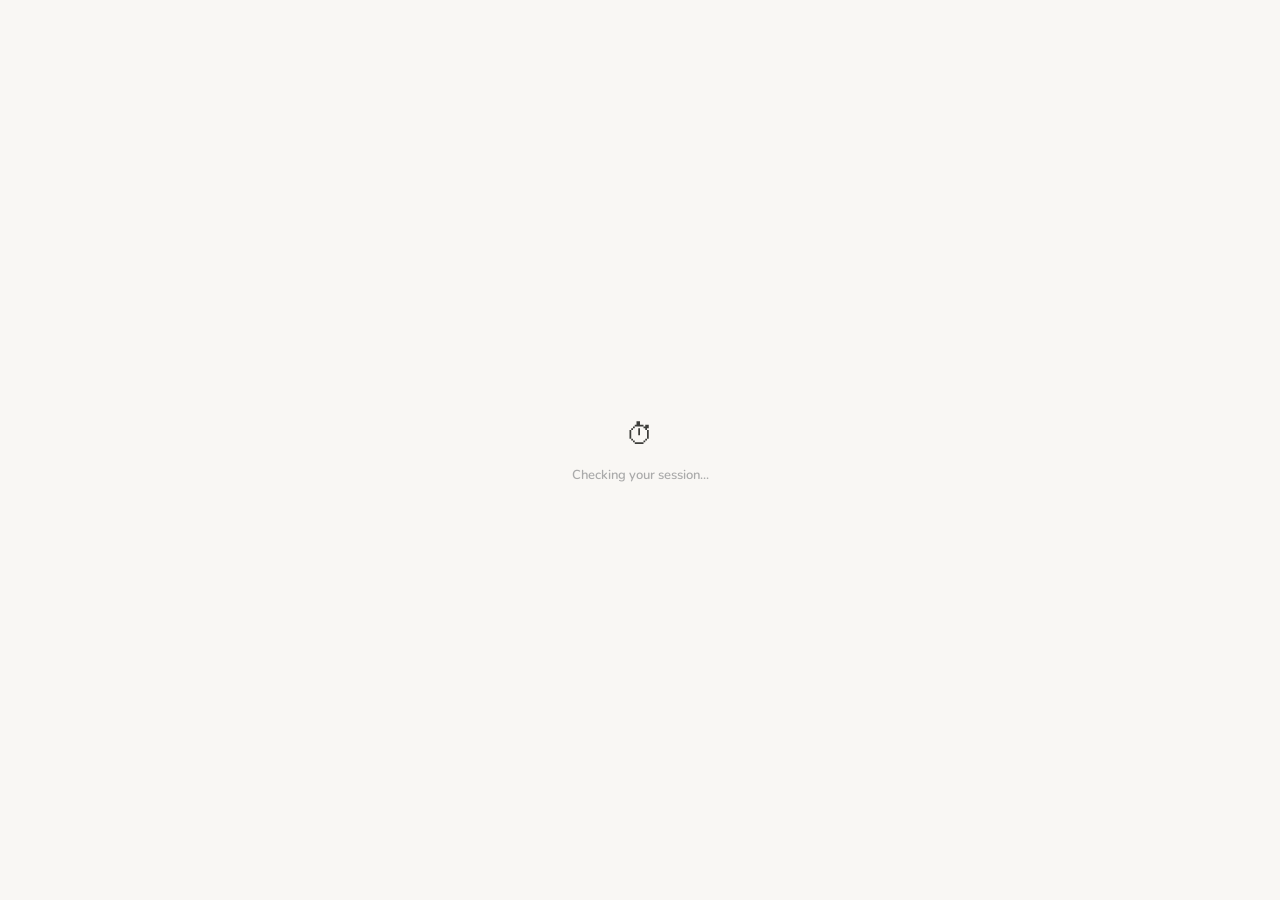
==== commit 2c1befa3: "feat: user-scoped storage, session handling, supabase client improvements" ====
--- a/popup.html
+++ b/popup.html
@@ -114,6 +114,48 @@
       border-radius: 8px;
       padding: 8px 12px;
     }
+    .auth-divider {
+      display: flex;
+      align-items: center;
+      gap: 12px;
+      margin: 4px 0;
+    }
+    .auth-divider::before,
+    .auth-divider::after {
+      content: '';
+      flex: 1;
+      height: 1px;
+      background: rgba(0, 0, 0, 0.08);
+    }
+    .auth-divider span {
+      font-size: 12px;
+      color: #bbb;
+      font-weight: 600;
+    }
+    .auth-web-link {
+      display: block;
+      text-align: center;
+      padding: 12px 16px;
+      background: rgba(29, 158, 117, 0.06);
+      border: 1.5px solid rgba(29, 158, 117, 0.15);
+      border-radius: 12px;
+      color: #1D9E75;
+      font-size: 13px;
+      font-weight: 700;
+      text-decoration: none;
+      cursor: pointer;
+      transition: background 0.2s, border-color 0.2s;
+    }
+    .auth-web-link:hover {
+      background: rgba(29, 158, 117, 0.12);
+      border-color: rgba(29, 158, 117, 0.3);
+    }
+    .auth-web-hint {
+      font-size: 11px;
+      color: #aaa;
+      text-align: center;
+      margin: 4px 0 0;
+    }
 
     /* ===== HEADER ===== */
     .dd-header {
@@ -473,6 +515,13 @@
     <input type="password" id="auth-password" placeholder="Password" autocomplete="current-password" />
     <p id="auth-error"></p>
     <button class="btn-signin" id="btn-signin">Sign in</button>
+    <div class="auth-divider">
+      <span>or</span>
+    </div>
+    <a class="auth-web-link" href="https://dopaminedelay.com/login" target="_blank" id="link-web-signin">
+      Sign in at dopaminedelay.com first, then come back here
+    </a>
+    <p class="auth-web-hint">The extension will detect your session automatically.</p>
     <div class="auth-links">
       <a id="link-signup">Create account</a>
       <a id="link-skip" class="muted">Use without account</a>
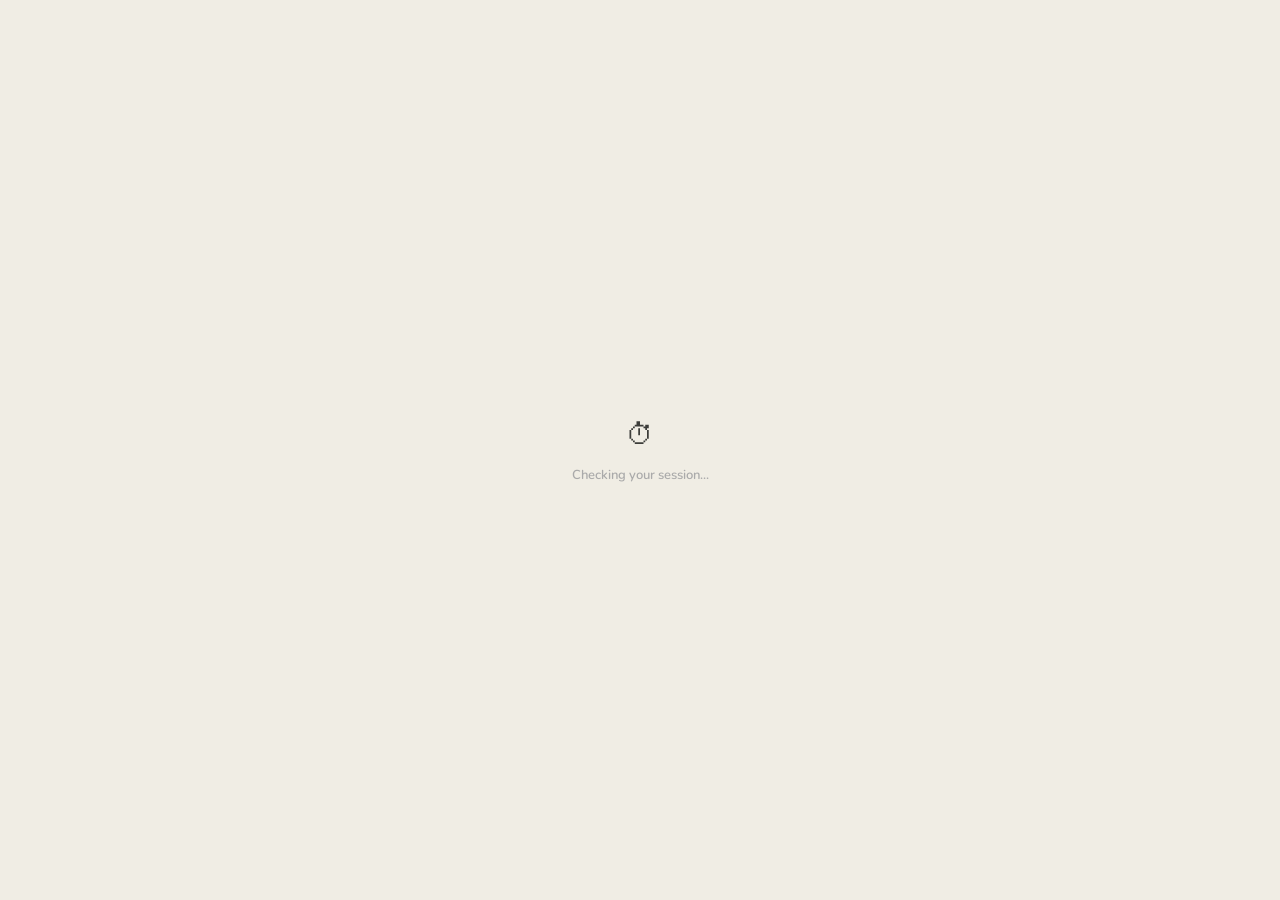
==== commit 8246ae04: "sprint 1 extension visual redesign complete Co-Authored-By: Claude Opus 4.6 (1M context) <noreply@an" ====
--- a/popup.html
+++ b/popup.html
@@ -4,6 +4,9 @@
   <meta charset="UTF-8">
   <meta name="viewport" content="width=320">
   <title>Dopamine Delay</title>
+  <link rel="preconnect" href="https://fonts.googleapis.com">
+  <link rel="preconnect" href="https://fonts.gstatic.com" crossorigin>
+  <link href="https://fonts.googleapis.com/css2?family=Fredoka+One&family=Nunito:wght@400;600;700;800&display=swap" rel="stylesheet">
   <style>
     @font-face { font-family: 'Nunito'; font-weight: 400; font-style: normal; font-display: swap; src: url('fonts/nunito-400.ttf') format('truetype'); }
     @font-face { font-family: 'Nunito'; font-weight: 600; font-style: normal; font-display: swap; src: url('fonts/nunito-600.ttf') format('truetype'); }
@@ -14,7 +17,7 @@
       width: 340px;
       min-height: 200px;
       font-family: 'Nunito', -apple-system, BlinkMacSystemFont, 'Segoe UI', sans-serif;
-      background: #F9F7F4;
+      background: #f0ede4;
       color: #3d3d3a;
       font-size: 15px;
       line-height: 1.5;
@@ -37,9 +40,10 @@
       margin-bottom: 4px;
     }
     .auth-logo-text {
-      font-size: 20px;
-      font-weight: 800;
-      color: #1D9E75;
+      font-family: 'Fredoka One', cursive;
+      font-size: 22px;
+      font-weight: 400;
+      color: #1a3d2b;
       letter-spacing: -0.5px;
     }
     #auth-screen h2 {
@@ -52,7 +56,7 @@
     #auth-screen input {
       width: 100%;
       padding: 13px 16px;
-      border: 1.5px solid rgba(29, 158, 117, 0.15);
+      border: 1.5px solid rgba(26, 61, 43, 0.15);
       border-radius: 12px;
       font-size: 15px;
       font-family: 'Nunito', sans-serif;
@@ -62,13 +66,13 @@
       transition: border-color 0.2s, box-shadow 0.2s;
     }
     #auth-screen input:focus {
-      border-color: #1D9E75;
-      box-shadow: 0 0 0 3px rgba(29, 158, 117, 0.08);
+      border-color: #1a3d2b;
+      box-shadow: 0 0 0 3px rgba(26, 61, 43, 0.08);
     }
     .btn-signin {
       width: 100%;
-      height: 50px;
-      background: linear-gradient(135deg, #1D9E75 0%, #178e68 100%);
+      min-height: 48px;
+      background: linear-gradient(135deg, #1a3d2b 0%, #153324 100%);
       color: white;
       border: none;
       border-radius: 12px;
@@ -77,11 +81,11 @@
       font-family: 'Nunito', sans-serif;
       cursor: pointer;
       transition: transform 0.15s, box-shadow 0.2s;
-      box-shadow: 0 2px 8px rgba(29, 158, 117, 0.25);
+      box-shadow: 0 2px 8px rgba(26, 61, 43, 0.25);
     }
     .btn-signin:hover {
       transform: translateY(-1px);
-      box-shadow: 0 4px 12px rgba(29, 158, 117, 0.3);
+      box-shadow: 0 4px 12px rgba(26, 61, 43, 0.3);
     }
     .btn-signin:active { transform: translateY(0); }
     .btn-signin:disabled {
@@ -96,7 +100,7 @@
       margin-top: 2px;
     }
     .auth-links a {
-      color: #1D9E75;
+      color: #1a3d2b;
       cursor: pointer;
       text-decoration: none;
       font-weight: 600;
@@ -106,11 +110,11 @@
       font-weight: 400;
     }
     #auth-error {
-      color: #E8954A;
+      color: #b8860b;
       font-size: 13px;
       text-align: center;
       display: none;
-      background: rgba(232, 149, 74, 0.08);
+      background: rgba(244, 196, 48, 0.1);
       border-radius: 8px;
       padding: 8px 12px;
     }
@@ -136,19 +140,23 @@
       display: block;
       text-align: center;
       padding: 12px 16px;
-      background: rgba(29, 158, 117, 0.06);
-      border: 1.5px solid rgba(29, 158, 117, 0.15);
+      min-height: 48px;
+      background: rgba(26, 61, 43, 0.06);
+      border: 1.5px solid rgba(26, 61, 43, 0.15);
       border-radius: 12px;
-      color: #1D9E75;
+      color: #1a3d2b;
       font-size: 13px;
       font-weight: 700;
       text-decoration: none;
       cursor: pointer;
       transition: background 0.2s, border-color 0.2s;
+      display: flex;
+      align-items: center;
+      justify-content: center;
     }
     .auth-web-link:hover {
-      background: rgba(29, 158, 117, 0.12);
-      border-color: rgba(29, 158, 117, 0.3);
+      background: rgba(26, 61, 43, 0.12);
+      border-color: rgba(26, 61, 43, 0.3);
     }
     .auth-web-hint {
       font-size: 11px;
@@ -163,13 +171,14 @@
       align-items: center;
       justify-content: space-between;
       padding: 14px 20px 10px;
-      background: linear-gradient(135deg, rgba(29, 158, 117, 0.06) 0%, rgba(29, 158, 117, 0.02) 100%);
-      border-bottom: 1px solid rgba(29, 158, 117, 0.08);
+      background: linear-gradient(135deg, rgba(26, 61, 43, 0.06) 0%, rgba(26, 61, 43, 0.02) 100%);
+      border-bottom: 1px solid rgba(26, 61, 43, 0.08);
     }
     .dd-wordmark {
+      font-family: 'Fredoka One', cursive;
       font-size: 17px;
-      font-weight: 800;
-      color: #1D9E75;
+      font-weight: 400;
+      color: #1a3d2b;
       letter-spacing: -0.4px;
     }
     .dd-status {
@@ -184,8 +193,8 @@
       width: 8px;
       height: 8px;
       border-radius: 50%;
-      background: #1D9E75;
-      box-shadow: 0 0 0 3px rgba(29, 158, 117, 0.15);
+      background: #52b788;
+      box-shadow: 0 0 0 3px rgba(82, 183, 136, 0.15);
       transition: all 0.3s;
     }
     .dd-status-dot.paused {
@@ -201,10 +210,10 @@
       padding: 7px 20px;
       font-size: 12px;
       color: #999;
-      background: rgba(29, 158, 117, 0.03);
+      background: rgba(26, 61, 43, 0.03);
     }
     #signed-in-bar a {
-      color: #E8954A;
+      color: #f4c430;
       cursor: pointer;
       text-decoration: none;
       font-size: 12px;
@@ -220,24 +229,25 @@
     }
     .dd-stat-card {
       text-align: center;
-      padding: 12px 6px 10px;
-      border-radius: 12px;
+      padding: 14px 6px 12px;
+      border-radius: 20px;
       background: #fff;
       border: 1px solid rgba(0, 0, 0, 0.04);
-      box-shadow: 0 1px 3px rgba(0, 0, 0, 0.03);
-    }
-    .dd-stat-card:nth-child(1) { border-top: 3px solid #1D9E75; }
-    .dd-stat-card:nth-child(2) { border-top: 3px solid #E8954A; }
-    .dd-stat-card:nth-child(3) { border-top: 3px solid #6C8EBF; }
+      box-shadow: 0 4px 16px rgba(26, 61, 43, 0.12);
+    }
+    .dd-stat-card:nth-child(1) { border-top: 3px solid #1a3d2b; }
+    .dd-stat-card:nth-child(2) { border-top: 3px solid #f4c430; }
+    .dd-stat-card:nth-child(3) { border-top: 3px solid #52b788; }
     .dd-stat-num {
       display: block;
+      font-family: 'Fredoka One', cursive;
       font-size: 26px;
-      font-weight: 800;
+      font-weight: 400;
       line-height: 1.1;
     }
-    .dd-stat-card:nth-child(1) .dd-stat-num { color: #1D9E75; }
-    .dd-stat-card:nth-child(2) .dd-stat-num { color: #E8954A; }
-    .dd-stat-card:nth-child(3) .dd-stat-num { color: #6C8EBF; }
+    .dd-stat-card:nth-child(1) .dd-stat-num { color: #1a3d2b; }
+    .dd-stat-card:nth-child(2) .dd-stat-num { color: #d4a017; }
+    .dd-stat-card:nth-child(3) .dd-stat-num { color: #52b788; }
     .dd-stat-label {
       display: block;
       font-size: 10px;
@@ -254,17 +264,24 @@
       text-align: center;
       margin: 0 16px 10px;
       padding: 9px 16px;
-      color: #1D9E75;
+      min-height: 48px;
+      color: #1a3d2b;
       text-decoration: none;
       font-size: 13px;
       font-weight: 700;
-      border-radius: 10px;
-      background: rgba(29, 158, 117, 0.06);
-      border: 1px solid rgba(29, 158, 117, 0.1);
+      border-radius: 12px;
+      background: #f4c430;
+      border: none;
       transition: all 0.2s;
+      box-shadow: 0 2px 8px rgba(244, 196, 48, 0.3);
+      display: flex;
+      align-items: center;
+      justify-content: center;
     }
     .dd-dashboard-link:hover {
-      background: rgba(29, 158, 117, 0.1);
+      background: #e0b32a;
+      transform: translateY(-1px);
+      box-shadow: 0 4px 12px rgba(244, 196, 48, 0.35);
     }
 
     /* ===== TAB BAR ===== */
@@ -289,8 +306,8 @@
     }
     .tab-btn:hover { color: #888; }
     .tab-btn.active {
-      color: #1D9E75;
-      border-bottom-color: #1D9E75;
+      color: #1a3d2b;
+      border-bottom-color: #1a3d2b;
     }
 
     /* ===== TAB PANELS ===== */
@@ -306,7 +323,7 @@
       text-align: center;
       margin-top: 10px;
       padding: 8px;
-      color: #1D9E75;
+      color: #1a3d2b;
       text-decoration: none;
       font-size: 13px;
       font-weight: 700;
@@ -340,7 +357,7 @@
     select {
       width: 100%;
       padding: 10px 14px;
-      border: 1.5px solid rgba(29, 158, 117, 0.15);
+      border: 1.5px solid rgba(26, 61, 43, 0.15);
       border-radius: 10px;
       margin-bottom: 12px;
       font-size: 14px;
@@ -350,7 +367,7 @@
       cursor: pointer;
     }
     select:focus {
-      border-color: #1D9E75;
+      border-color: #1a3d2b;
       outline: none;
     }
 
@@ -361,9 +378,9 @@
       justify-content: space-between;
       padding: 10px 14px;
       background: #fff;
-      border-radius: 12px;
+      border-radius: 20px;
       border: 1px solid rgba(0, 0, 0, 0.04);
-      box-shadow: 0 1px 3px rgba(0, 0, 0, 0.03);
+      box-shadow: 0 4px 16px rgba(26, 61, 43, 0.12);
       margin-bottom: 12px;
     }
     .dd-toggle-label {
@@ -402,7 +419,7 @@
       box-shadow: 0 1px 3px rgba(0,0,0,0.15);
     }
     .dd-toggle input:checked + .dd-toggle-slider {
-      background: #1D9E75;
+      background: #52b788;
     }
     .dd-toggle input:checked + .dd-toggle-slider:before {
       transform: translateX(20px);
@@ -414,9 +431,9 @@
       margin-bottom: 6px;
       font-size: 13px;
       background: #fff;
-      border-radius: 10px;
+      border-radius: 20px;
       border: 1px solid rgba(0, 0, 0, 0.04);
-      box-shadow: 0 1px 2px rgba(0, 0, 0, 0.02);
+      box-shadow: 0 4px 16px rgba(26, 61, 43, 0.12);
     }
     .dd-saved-item-name {
       font-weight: 700;
@@ -438,14 +455,14 @@
       cursor: pointer;
       font-weight: 700;
     }
-    .dd-item-link { color: #1D9E75; }
-    .dd-item-remove { color: #E8954A; }
+    .dd-item-link { color: #1a3d2b; }
+    .dd-item-remove { color: #f4c430; }
 
     /* ===== LOADING OVERLAY ===== */
     #dd-loading-overlay {
       position: fixed;
       top: 0; left: 0; right: 0; bottom: 0;
-      background: #F9F7F4;
+      background: #f0ede4;
       display: flex;
       flex-direction: column;
       align-items: center;
@@ -480,18 +497,26 @@
     /* ===== DARK MODE ===== */
     @media (prefers-color-scheme: dark) {
       body { background: #1a1a18; color: #e8e6e1; }
-      #auth-screen input { background: #2a2a28; border-color: rgba(29, 158, 117, 0.2); color: #e8e6e1; }
-      #auth-screen input:focus { box-shadow: 0 0 0 3px rgba(29, 158, 117, 0.12); }
-      .dd-header { background: rgba(29, 158, 117, 0.06); border-color: rgba(29, 158, 117, 0.1); }
-      #signed-in-bar { background: rgba(29, 158, 117, 0.04); }
-      .dd-stat-card { background: #242422; border-color: rgba(255,255,255,0.05); box-shadow: none; }
-      .dd-dashboard-link { background: rgba(29, 158, 117, 0.08); border-color: rgba(29, 158, 117, 0.15); }
-      .dd-toggle-row { background: #242422; border-color: rgba(255,255,255,0.05); box-shadow: none; }
+      #auth-screen input { background: #2a2a28; border-color: rgba(26, 61, 43, 0.2); color: #e8e6e1; }
+      #auth-screen input:focus { box-shadow: 0 0 0 3px rgba(26, 61, 43, 0.12); }
+      .auth-logo-text { color: #52b788; }
+      .dd-header { background: rgba(26, 61, 43, 0.08); border-color: rgba(26, 61, 43, 0.12); }
+      .dd-wordmark { color: #52b788; }
+      #signed-in-bar { background: rgba(26, 61, 43, 0.04); }
+      .dd-stat-card { background: #242422; border-color: rgba(255,255,255,0.05); box-shadow: 0 2px 8px rgba(0,0,0,0.3); }
+      .dd-stat-card:nth-child(1) .dd-stat-num { color: #52b788; }
+      .dd-dashboard-link { background: rgba(82, 183, 136, 0.08); border-color: rgba(82, 183, 136, 0.15); color: #52b788; }
+      .dd-toggle-row { background: #242422; border-color: rgba(255,255,255,0.05); box-shadow: 0 2px 8px rgba(0,0,0,0.3); }
       .dd-toggle-label { color: #e8e6e1; }
-      .dd-saved-item { background: #242422; border-color: rgba(255,255,255,0.05); box-shadow: none; }
+      .dd-saved-item { background: #242422; border-color: rgba(255,255,255,0.05); box-shadow: 0 2px 8px rgba(0,0,0,0.3); }
       .dd-saved-item-name { color: #e8e6e1; }
-      select { background: #2a2a28; border-color: rgba(29, 158, 117, 0.2); color: #e8e6e1; }
+      select { background: #2a2a28; border-color: rgba(26, 61, 43, 0.2); color: #e8e6e1; }
       .tab-bar { border-color: rgba(255,255,255,0.05); }
+      .tab-btn.active { color: #52b788; border-bottom-color: #52b788; }
+      .dd-link { color: #52b788; }
+      .dd-item-link { color: #52b788; }
+      .auth-links a { color: #52b788; }
+      .auth-web-link { color: #52b788; background: rgba(82, 183, 136, 0.06); border-color: rgba(82, 183, 136, 0.15); }
       #dd-loading-overlay { background: #1a1a18; }
     }
   </style>
@@ -584,11 +609,11 @@
 
     <!-- Saved panel -->
     <div class="tab-panel" id="panel-saved">
-      <div class="dd-section-label" style="color: #1D9E75;">Impulse saves</div>
+      <div class="dd-section-label" style="color: #1a3d2b;">Impulse saves</div>
       <div id="saved-list">
         <div class="empty-state">Nothing saved yet.</div>
       </div>
-      <div class="dd-section-label" style="color: #E8954A; margin-top: 12px;">Planned purchases</div>
+      <div class="dd-section-label" style="color: #f4c430; margin-top: 12px;">Planned purchases</div>
       <div id="planned-list">
         <div class="empty-state">Nothing planned yet.</div>
       </div>
@@ -609,7 +634,7 @@
         <option value="30">30 seconds</option>
         <option value="60">60 seconds</option>
       </select>
-      <div class="settings-section-label" style="font-size:11px;font-weight:700;color:#2D7A5F;text-transform:uppercase;letter-spacing:0.06em;margin:16px 0 8px;">Tell us more</div>
+      <div class="settings-section-label" style="font-size:11px;font-weight:700;color:#1a3d2b;text-transform:uppercase;letter-spacing:0.06em;margin:16px 0 8px;">Tell us more</div>
       <p style="font-size:12px;color:#888;margin:0 0 10px;">Helps us personalise your experience and show how your behaviour compares.</p>
 
       <div class="settings-label">Annual salary (optional)</div>
@@ -653,8 +678,8 @@
         <option value="no">No ADHD diagnosis</option>
       </select>
 
-      <button id="dd-profile-save" style="width:100%;margin-top:14px;padding:10px;background:#1B4332;color:#fff;border:none;border-radius:8px;font-size:14px;font-weight:600;cursor:pointer;font-family:inherit;">Save profile</button>
-      <p id="dd-profile-saved-msg" style="font-size:12px;color:#2D7A5F;text-align:center;margin:6px 0 0;display:none;">Saved!</p>
+      <button id="dd-profile-save" style="width:100%;margin-top:14px;padding:10px;min-height:48px;background:#1a3d2b;color:#fff;border:none;border-radius:12px;font-size:14px;font-weight:600;cursor:pointer;font-family:inherit;">Save profile</button>
+      <p id="dd-profile-saved-msg" style="font-size:12px;color:#52b788;text-align:center;margin:6px 0 0;display:none;">Saved!</p>
 
       <a class="dd-link" href="https://dopaminedelay.com/dashboard" target="_blank">
         Account settings &rarr;
